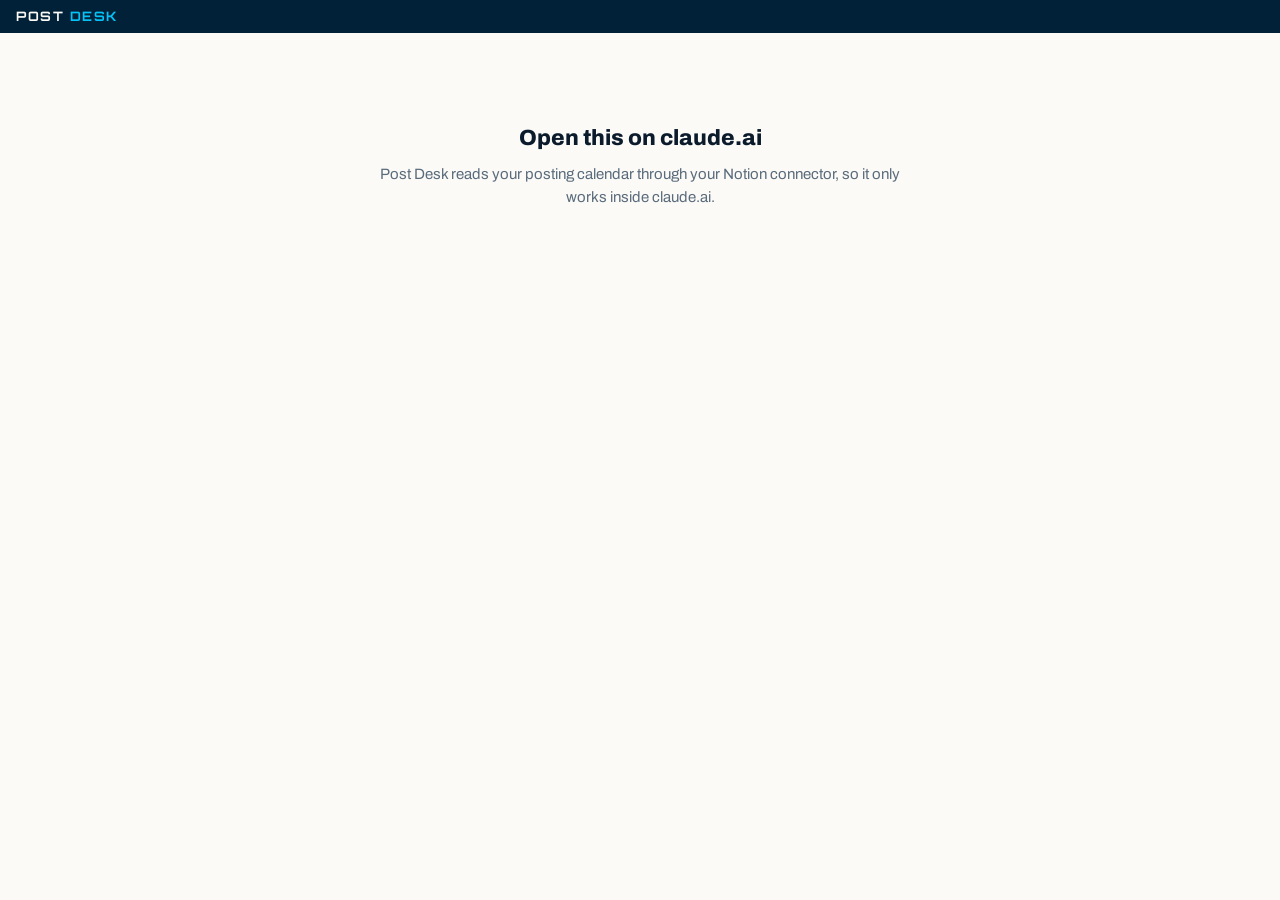
==== post-desk/index.html @ 8d34eb92 "Latvian carousels and videos, and Post Desk with in-place editing Rihards, 3 Nov: Latvian versions o" ====
<!doctype html><html><head><meta charset=utf8><meta name=viewport content="width=device-width,initial-scale=1,viewport-fit=cover"><style>:root{color-scheme:light;box-sizing:border-box;padding-top:env(safe-area-inset-top,0px);padding-bottom:env(safe-area-inset-bottom,0px)}html{scroll-padding-top:env(safe-area-inset-top,0px)}body{margin:0;padding:0;font:14px -apple-system,BlinkMacSystemFont,sans-serif;background:#fff;color:#000}img{max-width:100%}[hidden]:not([hidden=until-found i]){display:none!important}</style></head><body>
<title>Post Desk</title>
<meta name="claude:viewport-fit-sides" content="cover">
<link rel="preconnect" href="https://fonts.googleapis.com">
<link rel="preconnect" href="https://fonts.gstatic.com" crossorigin>
<link rel="stylesheet" href="https://fonts.googleapis.com/css2?family=Archivo:wght@400;600;800&family=Orbitron:wght@600;700&display=swap">
<style>
  /* Layout: one post at a time. Creative | feed preview | the decision, stacking to preview-first on a phone. */
  :root {
    --bg: #fbfaf7; --surface: #ffffff; --ink: #0b1b2b; --muted: #5a6b7b; --line: #e1e6eb;
    --navy: #002138; --on-navy: #fbfaf7; --navy-soft: #13344d; --navy-muted: #9fb3c4;
    --cyan: #03c3f8; --link: #0277a8; --feed: #f3f2ef;
    --ok: #12703f; --ok-bg: #dcf3e6; --warn: #8a4b00; --warn-bg: #fdeccf; --bad: #a32020; --bad-bg: #fde3e3;
    --wait-bg: #eceff3;
    --display: "Archivo", "Helvetica Neue", Arial, sans-serif;
    --body: "Archivo", "Helvetica Neue", Arial, sans-serif;
    --mark: "Orbitron", "Archivo", sans-serif;
  }
  @media (prefers-color-scheme: dark) {
    :root:not([data-theme="light"]) {
      --bg: #001424; --surface: #04223a; --ink: #e8eef3; --muted: #93a8ba; --line: #143650;
      --navy: #000d18; --on-navy: #fbfaf7; --navy-soft: #0f2c44; --navy-muted: #8aa1b4;
      --link: #5ccff7; --feed: #031a2c;
      --ok: #6fdba0; --ok-bg: #0c3a26; --warn: #ffc071; --warn-bg: #3d2a0c; --bad: #ff9c9c; --bad-bg: #431818;
      --wait-bg: #11304a; color-scheme: dark;
    }
  }
  :root[data-theme="dark"] {
    --bg: #001424; --surface: #04223a; --ink: #e8eef3; --muted: #93a8ba; --line: #143650;
    --navy: #000d18; --on-navy: #fbfaf7; --navy-soft: #0f2c44; --navy-muted: #8aa1b4;
    --link: #5ccff7; --feed: #031a2c;
    --ok: #6fdba0; --ok-bg: #0c3a26; --warn: #ffc071; --warn-bg: #3d2a0c; --bad: #ff9c9c; --bad-bg: #431818;
    --wait-bg: #11304a; color-scheme: dark;
  }

  [hidden] { display: none !important; }
  body { margin: 0; background: var(--bg); color: var(--ink); font: 15px/1.5 var(--body); }
  body::before { content: ""; position: fixed; inset: 0 0 auto; height: env(safe-area-inset-top, 0px); z-index: 10; background: var(--navy); }
  a { color: var(--link); }
  button { font: inherit; color: inherit; cursor: pointer; }
  button:disabled { cursor: default; opacity: .55; }
  :focus-visible { outline: 2px solid var(--cyan); outline-offset: 2px; }
  .gutter { padding-left: max(16px, env(safe-area-inset-left, 0px)); padding-right: max(16px, env(safe-area-inset-right, 0px)); }

  /* The bar: name, the queue as chips. */
  .bar { position: sticky; top: env(safe-area-inset-top, 0px); z-index: 5; background: var(--navy); color: var(--on-navy); }
  .bar-in { display: flex; align-items: center; gap: 14px; padding-block: 10px; max-width: 1320px; margin: 0 auto; }
  .brand { font: 700 13px/1 var(--mark); letter-spacing: .12em; text-transform: uppercase; white-space: nowrap; }
  .brand span { color: var(--cyan); }
  .count { font-size: 12px; color: var(--navy-muted); white-space: nowrap; }
  .chips { display: flex; gap: 6px; overflow-x: auto; scrollbar-width: none; min-width: 0; flex: 1; padding-block: 2px; }
  .chips::-webkit-scrollbar { display: none; }
  .chip { display: inline-flex; align-items: center; gap: 6px; border: 0; border-radius: 99px; padding: 5px 11px; background: var(--navy-soft); color: var(--navy-muted); font-size: 12px; font-weight: 600; white-space: nowrap; }
  .chip[aria-current="true"] { background: var(--cyan); color: #002138; }
  .chip.clash { box-shadow: inset 0 0 0 1.5px #ff8a8a; }
  .dot { width: 7px; height: 7px; border-radius: 50%; background: var(--navy-muted); flex: none; }
  .dot.approved { background: #3fd68a; } .dot.missed { background: #ffb347; }
  .chip[aria-current="true"] .dot { background: #002138; }

  main { max-width: 1320px; margin: 0 auto; padding-block: 20px 120px; }

  /* Page-level states: loading, no connector, errors. */
  .state { max-width: 560px; margin: 8vh auto; text-align: center; display: grid; gap: 12px; justify-items: center; }
  .state h2 { font: 800 22px/1.2 var(--display); margin: 0; text-wrap: balance; }
  .state p { margin: 0; color: var(--muted); }

  .desk { display: grid; gap: 20px; grid-template-columns: minmax(0, .95fr) minmax(0, 1.35fr) minmax(0, .85fr);
    grid-template-areas: "creative preview head" "creative preview decide"; grid-template-rows: auto 1fr; align-items: start; }
  .creative { grid-area: creative; } .preview { grid-area: preview; } .head { grid-area: head; } .decide { grid-area: decide; }
  .creative, .preview, .head, .decide { min-width: 0; display: grid; gap: 10px; align-content: start; }

  .label { font: 600 10px/1 var(--mark); letter-spacing: .14em; text-transform: uppercase; color: var(--muted); }

  /* Creative */
  .media { margin: 0; border-radius: 10px; overflow: hidden; background: var(--navy); aspect-ratio: 4 / 5; max-width: 100%; display: grid; place-items: center; }
  .media img, .media video { width: 100%; height: 100%; object-fit: cover; display: block; }
  .media.square { aspect-ratio: 1 / 1; }
  .media .fallback { color: var(--navy-muted); padding: 24px; text-align: center; display: grid; gap: 8px; }
  .media .fallback b { color: var(--on-navy); }
  .links { display: flex; flex-wrap: wrap; gap: 6px 14px; font-size: 13px; }

  /* Toolbar: platform and language */
  .toolbar { display: flex; justify-content: space-between; gap: 8px; flex-wrap: wrap; }
  .seg { display: inline-flex; background: var(--wait-bg); border-radius: 8px; padding: 3px; gap: 2px; }
  .seg button { border: 0; background: none; border-radius: 6px; padding: 5px 11px; font-size: 13px; font-weight: 600; color: var(--muted); }
  .seg button[aria-pressed="true"] { background: var(--surface); color: var(--ink); box-shadow: 0 1px 2px rgba(0,0,0,.12); }

  /* Feed previews */
  .feed { background: var(--feed); border-radius: 12px; padding: 14px; display: grid; gap: 10px; }
  .post { background: var(--surface); border: 1px solid var(--line); border-radius: 10px; padding: 14px; display: grid; gap: 10px; }
  .who { display: flex; gap: 10px; align-items: center; }
  .who b { display: block; font-size: 14px; }
  .who small { color: var(--muted); font-size: 12px; }
  .avatar { width: 40px; height: 40px; border-radius: 50%; background: var(--navy); color: var(--cyan); display: grid; place-items: center; font: 700 12px/1 var(--mark); flex: none; }
  .avatar.sm { width: 30px; height: 30px; font-size: 10px; }
  .x .avatar { border-radius: 50%; }
  .text { white-space: pre-wrap; overflow-wrap: anywhere; font-size: 14px; line-height: 1.45; margin: 0; }
  .more { border: 0; background: none; padding: 0; color: var(--muted); font-weight: 600; }
  .pmedia { border-radius: 8px; overflow: hidden; background: var(--navy); max-width: 100%; }
  .pmedia img, .pmedia video { display: block; width: 100%; max-height: 420px; object-fit: cover; }
  .doc-cap { font-size: 12px; color: var(--muted); padding: 6px 2px 0; }
  .comment { display: flex; gap: 8px; border-top: 1px solid var(--line); padding-top: 10px; }
  .bubble { background: var(--wait-bg); border-radius: 0 10px 10px 10px; padding: 8px 10px; min-width: 0; }
  .bubble b { font-size: 13px; }
  .bubble p { margin: 2px 0 0; white-space: pre-wrap; overflow-wrap: anywhere; font-size: 13px; }
  .tweet { display: flex; gap: 10px; }
  .tweet + .tweet { border-top: 1px solid var(--line); padding-top: 10px; }
  .tweet .body { min-width: 0; display: grid; gap: 6px; }
  .tweet small { color: var(--muted); }
  .draft { background: var(--warn-bg); color: var(--warn); border-radius: 8px; padding: 8px 10px; font-size: 13px; }
  .hint { font-size: 12px; color: var(--muted); margin: 0; }
  .empty-lv { background: var(--surface); border: 1px dashed var(--line); border-radius: 10px; padding: 18px; display: grid; gap: 6px; font-size: 14px; }
  .empty-lv code { font-size: 12px; background: var(--wait-bg); padding: 1px 5px; border-radius: 4px; }

  /* Decision column */
  .pill { justify-self: start; border-radius: 99px; padding: 3px 10px; font-size: 12px; font-weight: 700; }
  .pill.waiting { background: var(--wait-bg); color: var(--muted); }
  .pill.approved { background: var(--ok-bg); color: var(--ok); }
  .pill.missed { background: var(--warn-bg); color: var(--warn); }
  h1 { font: 800 22px/1.2 var(--display); margin: 0; text-wrap: balance; letter-spacing: -.01em; }
  .facts { display: grid; grid-template-columns: auto 1fr; gap: 6px 14px; margin: 0; font-size: 14px; }
  .facts dt { color: var(--muted); }
  .facts dd { margin: 0; min-width: 0; overflow-wrap: anywhere; }
  .num { font: 800 15px/1 var(--body); font-variant-numeric: tabular-nums; }
  .alert { border-radius: 8px; padding: 9px 11px; font-size: 13px; }
  .alert.warn { background: var(--warn-bg); color: var(--warn); }
  .alert.bad { background: var(--bad-bg); color: var(--bad); }
  .alert.ok { background: var(--ok-bg); color: var(--ok); }
  .primary { border: 0; border-radius: 8px; padding: 12px 16px; background: var(--cyan); color: #002138; font-weight: 800; font-size: 15px; }
  .secondary { border: 1px solid var(--line); border-radius: 8px; padding: 9px 12px; background: var(--surface); font-weight: 600; font-size: 14px; }
  .textbtn { border: 0; background: none; padding: 0; color: var(--link); font-size: 13px; justify-self: start; text-decoration: underline; }
  .pair { display: grid; grid-template-columns: 1fr 1fr; gap: 8px; }
  .move { display: grid; grid-template-columns: 1fr auto; gap: 8px; align-items: end; }
  .move label { grid-column: 1 / -1; font-size: 13px; color: var(--muted); }
  .move input { font: inherit; border: 1px solid var(--line); border-radius: 8px; padding: 8px 10px; background: var(--surface); color: var(--ink); min-width: 0; }
  details { border-top: 1px solid var(--line); padding-top: 10px; font-size: 13px; }
  summary { cursor: pointer; color: var(--muted); font-weight: 600; }
  details pre { white-space: pre-wrap; overflow-wrap: anywhere; font: 12px/1.5 var(--body); color: var(--muted); margin: 8px 0 0; }

  /* Editing the copy in place (saved to the Notion row) */
  .editor { display: grid; gap: 8px; background: var(--surface); border: 1px solid var(--line); border-radius: 12px; padding: 14px; }
  .editor label { font-size: 13px; font-weight: 600; color: var(--muted); display: flex; justify-content: space-between; gap: 8px; }
  .editor label span { font-weight: 400; font-variant-numeric: tabular-nums; }
  .editor textarea { font: 14px/1.5 var(--body); color: var(--ink); background: var(--bg); border: 1px solid var(--line); border-radius: 8px; padding: 10px 12px; resize: vertical; width: 100%; box-sizing: border-box; }
  .editor textarea:focus-visible { outline: 2px solid var(--cyan); outline-offset: 0; }
  .editor .over { color: var(--bad); }
  .editor .pair { display: grid; grid-template-columns: 1.4fr 1fr; gap: 8px; }

  .dock { display: none; }
  .toast { position: fixed; left: 50%; transform: translateX(-50%); bottom: calc(18px + env(safe-area-inset-bottom, 0px)); background: var(--navy); color: var(--on-navy); padding: 10px 16px; border-radius: 10px; font-size: 14px; z-index: 20; box-shadow: 0 6px 24px rgba(0,0,0,.25); max-width: calc(100% - 32px); }

  @media (max-width: 1080px) {
    .desk { grid-template-columns: minmax(0, 1.3fr) minmax(0, 1fr); grid-template-areas: "head head" "preview creative" "preview decide"; grid-template-rows: auto auto 1fr; }
  }
  @media (max-width: 720px) {
    main { padding-block: 14px 110px; }
    .desk { grid-template-columns: minmax(0, 1fr); grid-template-areas: "head" "preview" "creative" "decide"; grid-template-rows: none; }
    .count { display: none; }
    .feed { padding: 8px; }
    .dock { display: grid; grid-template-columns: 1fr 1.6fr; gap: 8px; position: fixed; left: 0; right: 0; bottom: 0; z-index: 6; background: var(--surface); border-top: 1px solid var(--line);
      padding-top: 10px; padding-bottom: calc(10px + env(safe-area-inset-bottom, 0px));
      padding-left: max(16px, env(safe-area-inset-left, 0px)); padding-right: max(16px, env(safe-area-inset-right, 0px)); }
    .decide .primary, .decide .pair { display: none; }
    .toast { bottom: calc(84px + env(safe-area-inset-bottom, 0px)); }
  }
  @media (prefers-reduced-motion: no-preference) {
    .desk.enter { animation: rise .25s ease-out; }
    @keyframes rise { from { transform: translateY(6px); } to { transform: none; } }
  }
</style>

<header class="bar">
  <div class="bar-in gutter">
    <span class="brand">Post <span>Desk</span></span>
    <nav class="chips" id="chips" aria-label="Posts in the queue"></nav>
    <span class="count" id="count"></span>
  </div>
</header>

<main class="gutter">
  <section class="state" id="state">
    <h2>Loading your calendar from Notion</h2>
    <p>The queue, the copy and the slides for every post that hasn't gone out yet.</p>
  </section>

  <section class="desk" id="desk" hidden>
    <div class="head">
      <span class="pill" id="pill"></span>
      <h1 id="title"></h1>
      <dl class="facts" id="facts"></dl>
      <div id="alerts" style="display:grid;gap:8px"></div>
    </div>

    <div class="preview">
      <div class="toolbar">
        <div class="seg" id="platforms" role="group" aria-label="Platform">
          <button type="button" data-p="linkedin">LinkedIn</button>
          <button type="button" data-p="facebook">Facebook</button>
          <button type="button" data-p="x">X</button>
          <button type="button" data-p="threads">Threads</button>
        </div>
        <div class="seg" id="langs" role="group" aria-label="Language">
          <button type="button" data-l="en">EN</button>
          <button type="button" data-l="lv">LV</button>
        </div>
        <button type="button" class="secondary" id="edit-text">Edit text</button>
      </div>
      <div class="feed" id="feed"></div>
      <form class="editor" id="editor" hidden>
        <label for="ed-post">Post <span id="ed-count"></span></label>
        <textarea id="ed-post" rows="16" spellcheck="true"></textarea>
        <label for="ed-comment">First comment</label>
        <textarea id="ed-comment" rows="5" spellcheck="true"></textarea>
        <p class="hint" id="ed-note"></p>
        <div class="pair">
          <button type="submit" class="primary" id="ed-save">Save to Notion</button>
          <button type="button" class="secondary" id="ed-cancel">Cancel</button>
        </div>
      </form>
      <p class="hint" id="feed-hint"></p>
    </div>

    <div class="creative">
      <span class="label" id="media-label">Creative</span>
      <figure class="media" id="media"></figure>
      <div class="links" id="media-links"></div>
    </div>

    <div class="decide">
      <button type="button" class="primary" id="approve">Approve</button>
      <button type="button" class="textbtn" id="unapprove" hidden>Take back approval</button>
      <div class="pair">
        <button type="button" class="secondary" id="prev">← Previous</button>
        <button type="button" class="secondary" id="next">Next →</button>
      </div>
      <div class="move">
        <label for="move-date">Move to another day</label>
        <input type="date" id="move-date">
        <button type="button" class="secondary" id="move-save">Save date</button>
      </div>
      <p class="hint" id="move-note"></p>
      <a id="edit" href="#" target="_blank" rel="noopener">Edit the text in Notion ↗</a>
      <details id="notes-box">
        <summary>Jev score and production notes</summary>
        <pre id="notes"></pre>
      </details>
    </div>
  </section>
</main>

<div class="dock" id="dock">
  <button type="button" class="secondary" id="dock-next">Next →</button>
  <button type="button" class="primary" id="dock-approve">Approve</button>
</div>
<div class="toast" id="toast" role="status" aria-live="polite" hidden></div>

<script src="core.js"></script>
<script>
(() => {
  const D = window.Desk;
  const NOTION = "Notion";
  // The Content Calendar view: Day Type set, not archived, sorted by date.
  const VIEW = { data: { mode: "view", view_url: "https://www.notion.so/f38ecaef046f838898ae01b7a0e83684?v=3b6ecaef046f81b6b588000c4f0c6120", page_size: 100 } };
  const $ = (id) => document.getElementById(id);

  const store = {
    get(k) { try { return localStorage.getItem(k); } catch { return null; } },
    set(k, v) { try { localStorage.setItem(k, v); } catch {} },
  };

  // edit: the open editor, { url, lang, post, comment }, or null.
  const S = { mcp: null, rows: [], queue: [], url: null, pages: {}, platform: store.get("desk.platform") || "linkedin", lang: "en", expanded: false, busy: false, loaded: false, edit: null };

  function rigaNow() {
    const p = Object.fromEntries(new Intl.DateTimeFormat("en-CA", { timeZone: "Europe/Riga", year: "numeric", month: "2-digit", day: "2-digit", hour: "2-digit", hourCycle: "h23" })
      .formatToParts(new Date()).map((x) => [x.type, x.value]));
    return { iso: `${p.year}-${p.month}-${p.day}`, hour: Number(p.hour) };
  }
  const today = () => rigaNow().iso;

  function el(tag, attrs = {}, ...kids) {
    const n = document.createElement(tag);
    for (const [k, v] of Object.entries(attrs)) {
      if (v == null || v === false) continue;
      if (k === "class") n.className = v;
      else if (k === "text") n.textContent = v;
      else if (k.startsWith("on")) n.addEventListener(k.slice(2), v);
      else n.setAttribute(k, v === true ? "" : v);
    }
    for (const c of kids.flat()) if (c != null && c !== false) n.append(c.nodeType ? c : document.createTextNode(c));
    return n;
  }

  let toastTimer;
  function toast(msg) {
    const t = $("toast");
    t.textContent = msg; t.hidden = false;
    clearTimeout(toastTimer); toastTimer = setTimeout(() => (t.hidden = true), 3200);
  }

  const cur = () => S.queue.find((r) => r.url === S.url) || null;
  const idx = () => S.queue.findIndex((r) => r.url === S.url);

  // ---- page-level states -------------------------------------------------
  function showState(title, text, button) {
    $("desk").hidden = true; $("dock").hidden = true;
    const s = $("state"); s.hidden = false; s.replaceChildren(el("h2", { text: title }), el("p", { text }));
    if (button) s.append(el("button", { class: "primary", type: "button", onclick: button.run, text: button.label }));
  }

  const READ_FIX = {
    needs_reauth: ["Your Notion connection has expired", "Reconnect Notion in claude.ai Settings → Connectors, then reload this page."],
    server_not_connected: ["Notion isn't connected", "Add Notion in claude.ai Settings → Connectors, then reload this page."],
    selection_required: ["Choose which Notion to use", "You have more than one Notion connection. Pick one when claude.ai asks, then reload this page."],
    not_in_manifest: ["Notion is turned off for this page", "Turn Notion back on from this page's Permissions menu, then reload."],
    blocked_by_policy: ["Your organisation blocks this", "An admin policy stops this page from reading Notion."],
    not_granted: ["Notion isn't available here", "Open this page on claude.ai to load your calendar."],
    capability_disabled: ["Notion isn't available here", "Open this page on claude.ai to load your calendar."],
  };

  function onReadError(e) {
    const code = e && e.code;
    if (S.loaded && (code === "server_unavailable" || code === "upstream_error" || code === "rate_limited")) {
      $("feed-hint").textContent = "Couldn't refresh from Notion just now. Showing what loaded last.";
      return;
    }
    if (code === "approval_required") {
      showState("Allow this page to read Notion", "It reads your posting calendar, and writes only when you press Approve, Take back or Save date.",
        { label: "Allow Notion", run: () => S.mcp.callTool(NOTION, "notion-query-data-sources", VIEW).then((r) => onRows(r), onReadError) });
      return;
    }
    const fix = READ_FIX[code];
    if (fix) { S.rows = []; S.queue = []; renderChips(); showState(fix[0], fix[1]); return; }
    showState("Notion didn't answer", (e && e.message) || "Something went wrong while loading the calendar.",
      { label: "Try again", run: () => { showState("Loading your calendar from Notion", "One moment."); S.mcp.invalidate(NOTION, "notion-query-data-sources").catch(() => {}); watch(); } });
  }

  // ---- data --------------------------------------------------------------
  function onRows(result) {
    const p = result && result.payload;
    const rows = (p && p.results) || [];
    S.rows = rows; S.loaded = true;
    rebuild();
    if (!S.queue.length) {
      renderChips();
      showState("Nothing waiting", "Every post in the calendar has gone out. The next batch shows up here as soon as it's in Notion.");
      return;
    }
    if (!cur()) S.url = firstToReview();
    $("feed-hint").textContent = "";
    render(true);
  }

  function rebuild() { S.queue = D.toQueue(S.rows, today()); }

  function firstToReview() {
    const t = today();
    const r = S.queue.find((x) => x.status === "waiting" && x.date >= t) || S.queue.find((x) => x.status !== "approved") || S.queue[0];
    return r && r.url;
  }
  function nextToReview(fromUrl) {
    const i = S.queue.findIndex((r) => r.url === fromUrl);
    const after = S.queue.slice(i + 1).concat(S.queue.slice(0, i));
    const r = after.find((x) => x.status !== "approved");
    return r ? r.url : fromUrl;
  }

  let unwatch = null;
  function watch() {
    if (unwatch) unwatch();
    unwatch = S.mcp.watchTool(NOTION, "notion-query-data-sources", VIEW, (ev) => {
      if (ev.type === "data") onRows(ev.result);
      else onReadError(ev.error);
    }, { cache: { staleTime: 30000, gcTime: 600000 }, refetchInterval: 120000 });
  }

  // fresh: skip the cache, after this page wrote to the row.
  async function loadPage(url, fresh) {
    if (!url || (S.pages[url] && !fresh)) return S.pages[url];
    if (!S.pages[url]) S.pages[url] = { loading: true };
    try {
      const r = await S.mcp.callTool(NOTION, "notion-fetch", { id: url }, fresh ? { cache: false } : { cache: { staleTime: 60000, gcTime: 600000 } });
      const p = r.payload;
      const text = typeof p === "string" ? p : (p && p.text) || (r.content || []).map((c) => c.text || "").join("\n");
      S.pages[url] = D.parsePage(text);
    } catch (e) {
      S.pages[url] = { error: e };
    }
    if (url === S.url) render();
    return S.pages[url];
  }

  // ---- writes (only ever from a click) -------------------------------------
  const WRITE_FIX = {
    approval_required: "Notion needs your OK first. Press the button again and choose Allow.",
    not_in_manifest: "This page isn't allowed to change Notion. Turn Notion on from the page's Permissions menu.",
    needs_reauth: "Your Notion connection has expired. Reconnect it in claude.ai Settings → Connectors.",
    server_not_connected: "Notion isn't connected. Add it in claude.ai Settings → Connectors.",
    blocked_by_policy: "An admin policy stops this page from changing Notion.",
    tool_error: "Notion refused the change. Open the row in Notion to check it.",
  };

  async function write(properties, done) {
    const r = cur();
    if (!r || S.busy) return;
    S.busy = true; renderActions();
    try {
      await S.mcp.callTool(NOTION, "notion-update-page", { page_id: r.url, command: "update_properties", properties }, { cache: false });
      Object.assign(r.raw, properties);
      rebuild();
      done(r);
    } catch (e) {
      toast(WRITE_FIX[e && e.code] || "Notion didn't confirm the change. Reloading the calendar to see what was saved.");
    } finally {
      S.busy = false;
      S.mcp.invalidate(NOTION, "notion-query-data-sources").catch(() => {});
      render();
    }
  }

  // ---- editing the copy ------------------------------------------------------
  // The editor writes the Notion row's own sections (FINAL POST / FIRST COMMENT, or their LV twins) with a
  // search-and-replace of the exact text it loaded. If someone changed that text in Notion meanwhile, nothing
  // matches and Notion refuses, instead of this page silently overwriting their edit.
  const KEYS = { en: ["FINAL POST", "FIRST COMMENT"], lv: ["FINAL POST LV", "FIRST COMMENT LV"] };
  const LIMIT = { en: 3000, lv: 2200 };     // LinkedIn post; Instagram caption, where the Latvian posts go
  const editsNow = () => {
    const [kp, kc] = KEYS[S.edit.lang];
    return { [kp]: $("ed-post").value, [kc]: $("ed-comment").value };
  };
  const editDirty = () => !!S.edit && !!S.pages[S.edit.url]?.raw && D.textUpdates(S.pages[S.edit.url], editsNow()).length > 0;
  // An open editor with changes blocks leaving it; a clean one just closes.
  function leaveEdit() {
    if (!S.edit) return true;
    if (editDirty()) { toast("Save or cancel your edit first."); $("ed-post").focus(); return false; }
    S.edit = null;
    return true;
  }

  function startEdit() {
    const r = cur(), pg = r && S.pages[r.url];
    if (!pg || pg.loading || pg.error) return;
    const [kp, kc] = KEYS[S.lang];
    if (!pg.raw[kp]) { toast(`This row has no ${kp} section to edit. Add it in Notion first.`); return; }
    S.edit = { url: r.url, lang: S.lang };
    const lv = S.lang === "lv";
    $("ed-post").value = lv ? pg.postLv : pg.post;
    $("ed-comment").value = lv ? pg.commentLv : pg.comment;
    $("ed-comment").disabled = !pg.raw[kc];
    for (const id of ["ed-post", "ed-comment"]) $(id).lang = S.lang;
    render();
    $("ed-post").focus();
  }

  function renderEditor(r) {
    const open = !!S.edit && S.edit.url === r.url;
    $("editor").hidden = !open; $("feed").hidden = open; $("edit-text").hidden = open;
    const pg = S.pages[r.url];
    $("edit-text").disabled = !pg || !pg.raw || S.busy;
    if (!open) return;
    const n = $("ed-post").value.trim().length, max = LIMIT[S.edit.lang];
    const c = $("ed-count"); c.textContent = `${n.toLocaleString("en")} / ${max.toLocaleString("en")} characters`; c.className = n > max ? "over" : "";
    $("ed-note").textContent = `Saves the ${S.edit.lang === "lv" ? "Latvian" : "English"} text of this row in Notion.` +
      (r.status === "approved" ? ` It's approved, so the 08:00 run on ${D.fmtDate(r.date)} sends whatever is saved by then.` : "") +
      " ⌘↵ saves.";
    $("feed-hint").textContent = "";
  }

  async function saveEdit(e) {
    e.preventDefault();
    const ed = S.edit;
    if (!ed || S.busy) return;
    const ups = D.textUpdates(S.pages[ed.url], editsNow());
    if (!ups.length) { S.edit = null; toast("Nothing changed."); render(); return; }
    S.busy = true; renderActions();
    const btn = $("ed-save"); btn.textContent = "Saving…"; btn.disabled = true;
    try {
      const res = await S.mcp.callTool(NOTION, "notion-update-page", { page_id: ed.url, command: "update_content", content_updates: ups, allow_async: false }, { cache: false });
      const warn = res && res.payload && res.payload.warnings;
      S.edit = null;
      toast(warn && warn.length ? "Saved, but part of it didn't match Notion's copy. Open the row in Notion to check." : "Saved to Notion.");
      await loadPage(ed.url, true);
    } catch (err) {
      const code = err && err.code;
      if (code === "tool_error") {
        // Most likely the text changed in Notion. Reload it so a second Save replaces it on purpose.
        toast("This text changed in Notion since you opened it. Save again to replace it with yours, or Cancel to keep Notion's.");
        loadPage(ed.url, true);
      } else toast(WRITE_FIX[code] || "Notion didn't confirm the save. Your text is still here; try again.");
    } finally {
      S.busy = false; btn.textContent = "Save to Notion"; btn.disabled = false;
      render();
    }
  }

  function approve(yes) {
    if (S.edit) { toast("Save or cancel your edit first, then approve."); return; }
    write({ Approved: yes ? "__YES__" : "__NO__" }, (r) => {
      if (!yes) { toast(`Approval taken back. ${D.shortName(r.name)} won't go out.`); return; }
      const when = r.date < today() ? `at the next run, ${D.fmtDate(D.nextRun(rigaNow()))}` : `on ${D.fmtDate(r.date)}`;
      toast(`Approved. ${D.shortName(r.name)} goes out ${when}.`);
      const next = nextToReview(r.url);
      if (next !== r.url) setTimeout(() => go(next), 900);
    });
  }

  function moveDate() {
    const r = cur();
    const iso = $("move-date").value;
    if (!r || !iso || iso === r.date) return;
    const props = { "date:Date:start": iso, "date:Date:is_datetime": 0 };
    const renamed = D.renameForDate(r.name, iso);
    if (renamed !== r.name) props.Name = renamed;
    write(props, (row) => toast(`${D.shortName(row.name)} moved to ${D.fmtDate(iso)}.`));
  }

  // ---- rendering -----------------------------------------------------------
  function go(url) {
    if (!url || url === S.url || !leaveEdit()) return;
    S.url = url; S.expanded = false;
    render(true);
    const c = $("chips").querySelector(`[data-url="${CSS.escape(url)}"]`);
    if (c) c.scrollIntoView({ block: "nearest", inline: "center" });
  }

  function renderChips() {
    const approved = S.queue.filter((r) => r.status === "approved").length;
    $("count").textContent = S.queue.length ? `${approved} of ${S.queue.length} approved` : "";
    $("chips").replaceChildren(...S.queue.map((r) =>
      el("button", { type: "button", class: "chip" + (r.clash.length ? " clash" : ""), "data-url": r.url, "aria-current": r.url === S.url ? "true" : "false",
        title: `${D.fmtDate(r.date)} · ${D.longName(r.name)} · ${r.status}`, onclick: () => go(r.url) },
        el("span", { class: "dot " + r.status }), `${D.fmtDate(r.date)} · ${D.shortName(r.name)}`)));
  }

  const BAND = (n) => (n >= 80 ? "strong" : n >= 60 ? "good" : n >= 45 ? "weak" : "poor");
  const STATUS_TEXT = { waiting: "Waiting for you", approved: "Approved", missed: "Date passed, not approved" };

  function render(enter) {
    const r = cur();
    if (!r) return;
    $("state").hidden = true; $("desk").hidden = false; $("dock").hidden = false;
    const desk = $("desk");
    if (enter) { desk.classList.remove("enter"); void desk.offsetWidth; desk.classList.add("enter"); }
    renderChips();
    const page = S.pages[r.url];
    if (!page) loadPage(r.url);
    const nx = S.queue[idx() + 1];
    if (nx && !S.pages[nx.url]) loadPage(nx.url);
    const pg = page && !page.loading && !page.error ? page : null;

    // Head
    const pill = $("pill"); pill.className = "pill " + r.status; pill.textContent = STATUS_TEXT[r.status] || r.status;
    $("title").textContent = D.longName(r.name);
    const slot = D.slotFrom(r.notes);
    const kw = pg && D.keywordFrom(S.lang === "lv" ? pg.postLv : pg.post);
    const facts = [
      ["Goes out", r.date ? `${D.fmtDate(r.date)}${slot ? ", " + slot : ""}` : "No date set"],
      ["Jev", r.jev != null ? el("span", {}, el("span", { class: "num", text: String(r.jev) }), ` · ${BAND(r.jev)}`) : "Not scored yet"],
      kw ? ["Keyword", kw] : null,
      ["Type", r.dayType === "Lead Magnet" ? "Lead magnet post" : r.dayType === "Free Value" ? "Opinion / free value" : r.dayType || "Post"],
      pg && pg.magnet ? ["Article", el("a", { href: pg.magnet, target: "_blank", rel: "noopener", text: pg.magnet.replace(/^https?:\/\//, "") + " ↗" })] : null,
    ].filter(Boolean);
    $("facts").replaceChildren(...facts.flatMap(([k, v]) => [el("dt", { text: k }), el("dd", {}, v)]));

    const alerts = [];
    const now = rigaNow();
    if (r.status === "missed") alerts.push(["warn", `This date has passed. Approve it now and it goes out at the next run, ${D.fmtDate(D.nextRun(now))} morning. Or move it to a new day first.`]);
    if (r.clash.length) alerts.push(["bad", `${D.fmtDate(r.date)} also has ${r.clash.join(" and ")}. If both are approved, both go out that morning.`]);
    if (r.date && D.weekday(r.date) === 0) alerts.push(["warn", "Nothing runs on Sundays, so this won't go out. Move it to another day."]);
    if (r.status === "approved" && r.date >= now.iso) alerts.push(["ok", `The 08:00 run on ${D.fmtDate(r.date)} checks it with Jev and hands it to Zernio.`]);
    if (page && page.error) alerts.push(["bad", "Couldn't load this post's text from Notion. Open it in Notion to read it."]);
    $("alerts").replaceChildren(...alerts.map(([k, t]) => el("div", { class: "alert " + k, text: t })));

    renderPreview(r, pg, page);
    renderEditor(r);
    renderMedia(pg);
    renderActions();

    $("edit").href = r.url;
    $("move-date").value = r.date || "";
    $("move-note").textContent = r.status === "approved" ? "Moving keeps the approval. It goes out on the new day." : "";
    $("notes").textContent = [r.jevNotes && "JEV\n" + r.jevNotes, r.notes && "PRODUCTION NOTES\n" + r.notes.replace(/<br\s*\/?>/g, "\n")].filter(Boolean).join("\n\n") || "No notes on this row.";
  }

  function renderActions() {
    const r = cur();
    if (!r) return;
    const label = S.busy ? "Saving…" : r.status === "approved" ? "Approved ✓" : "Approve";
    for (const id of ["approve", "dock-approve"]) { const b = $(id); b.textContent = label; b.disabled = S.busy || r.status === "approved"; }
    $("unapprove").hidden = r.status !== "approved"; $("unapprove").disabled = S.busy;
    $("move-save").disabled = S.busy;
    const i = idx();
    $("prev").disabled = i <= 0;
    $("next").disabled = $("dock-next").disabled = i >= S.queue.length - 1;
  }

  // The creative for the language on screen: the Latvian carousel or video when the row has one, else the English.
  function creative(pg) {
    if (!pg) return null;
    if (S.lang === "lv" && (pg.carouselLv || pg.videoLv)) return { carousel: pg.carouselLv, video: pg.videoLv, lv: true, slides: pg.slidesLv };
    return { carousel: pg.carousel, video: pg.video, lv: false, slides: [] };
  }

  function mediaNode(pg, compact) {
    pg = creative(pg);
    if (!pg) return null;
    const v = D.videoPath(pg.video), c = D.coverPath(pg.carousel);
    if (v) return el("video", { src: v, controls: true, playsinline: true, muted: true, preload: "metadata", poster: c || null, onerror: (e) => e.target.replaceWith(fallback(pg)) });
    if (c) return el("img", { src: c, alt: `First slide of the carousel`, loading: compact ? "lazy" : null, onerror: (e) => e.target.replaceWith(fallback(pg)) });
    return null;
  }
  function fallback(pg) {
    const href = pg.video || pg.carousel;
    return el("div", { class: "fallback" }, el("b", { text: "No preview stored with this page" }),
      href ? el("a", { href, target: "_blank", rel: "noopener", text: "Open the file ↗" }) : "This post has no carousel or video.");
  }

  function renderMedia(page) {
    const fig = $("media");
    const node = mediaNode(page);
    const pg = creative(page);
    fig.className = "media" + (pg && !pg.video ? " square" : "");
    fig.replaceChildren(node || el("div", { class: "fallback" }, el("b", { text: pg ? "No carousel or video" : "Loading…" }), pg ? "This one goes out as text only." : ""));
    const lv = pg && pg.lv ? "Latvian " : "";
    $("media-label").textContent = pg && pg.video ? `${lv}video · goes out instead of the slides` : pg && pg.carousel ? `${lv}carousel · slide 1` : "Creative";
    if (pg && S.lang === "lv" && !pg.lv && (pg.video || pg.carousel)) $("media-label").textContent += " · English, no Latvian version yet";
    const links = [];
    if (pg && pg.carousel) links.push(el("a", { href: pg.carousel, target: "_blank", rel: "noopener", text: "All slides (PDF) ↗" }));
    if (pg && pg.slides.length) links.push(el("a", { href: pg.slides[0], target: "_blank", rel: "noopener", text: `${pg.slides.length} slide images for Instagram ↗` }));
    if (pg && pg.video) links.push(el("a", { href: pg.video, target: "_blank", rel: "noopener", text: "Video file ↗" }));
    $("media-links").replaceChildren(...links);
  }

  function who(r, slot) {
    return el("div", { class: "who" }, el("span", { class: "avatar", text: "RZ" }),
      el("div", {}, el("b", { text: "Rihards Zeila" }), el("small", { text: `${D.fmtDate(r.date)}${slot ? " · " + slot : ""}` })));
  }

  function foldedText(text, f, moreLabel) {
    const out = el("p", { class: "text" });
    if (!f.cut || S.expanded) { out.textContent = text; return out; }
    out.append(f.shown + "… ", el("button", { type: "button", class: "more", text: moreLabel, onclick: () => { S.expanded = true; render(); } }));
    return out;
  }

  function renderPreview(r, pg, page) {
    for (const b of $("platforms").children) b.setAttribute("aria-pressed", b.dataset.p === S.platform ? "true" : "false");
    for (const b of $("langs").children) b.setAttribute("aria-pressed", b.dataset.l === S.lang ? "true" : "false");
    const feed = $("feed");
    const slot = D.slotFrom(r.notes);
    if (!pg) {
      feed.replaceChildren(el("div", { class: "post" }, el("p", { class: "hint", text: page && page.error ? "The text didn't load." : "Loading the text from Notion…" })));
      $("feed-hint").textContent = "";
      return;
    }
    const post = S.lang === "lv" ? pg.postLv : pg.post;
    const comment = S.lang === "lv" ? pg.commentLv : pg.comment;
    if (!post) {
      feed.replaceChildren(el("div", { class: "empty-lv" },
        el("b", { text: S.lang === "lv" ? "No Latvian version of this post yet" : "This row has no FINAL POST section" }),
        S.lang === "lv"
          ? el("span", {}, "Add a ", el("code", { text: "=== FINAL POST LV ===" }), " section (and ", el("code", { text: "=== FIRST COMMENT LV ===" }), ") to the Notion page and it shows here next to the English. Latvian posting is switched off in the pipeline, so nothing Latvian goes out yet.")
          : "The packager posts nothing without it. Add the text in Notion."));
      $("feed-hint").textContent = "";
      return;
    }
    const media = () => { const m = mediaNode(pg, true); return m ? el("div", { class: "pmedia" }, m) : null; };
    let nodes = [], hint = "";

    if (S.platform === "linkedin" || S.platform === "facebook") {
      const li = S.platform === "linkedin";
      const f = li ? D.linkedinFold(post) : D.facebookFold(post);
      const m = media();
      nodes.push(el("article", { class: "post" }, who(r, slot), foldedText(post, f, li ? "see more" : "See more"),
        m, m && !creative(pg).video && creative(pg).carousel && li ? el("div", { class: "doc-cap", text: "Document · swipe through the slides" }) : null,
        comment ? el("div", { class: "comment" }, el("span", { class: "avatar sm", text: "RZ" }),
          el("div", { class: "bubble" }, el("b", { text: "Rihards Zeila · first comment" }), el("p", { text: comment }))) : null));
      hint = li ? "The cut is about where LinkedIn's \"…see more\" falls on a laptop. On a phone it comes a little earlier."
        : "Zernio posts a copy to Facebook in the same slot, with the cover image (or the video).";
    } else {
      const max = S.platform === "x" ? 280 : 500;
      const parts = D.thread(post, max);
      nodes.push(el("div", { class: "draft", text: "Lookalike. Claude Haiku writes the real thread from the post three hours after LinkedIn, so nobody sees the exact text before it goes out." }));
      nodes.push(el("article", { class: "post " + S.platform }, parts.map((t, i) => el("div", { class: "tweet" }, el("span", { class: "avatar sm", text: "RZ" }),
        el("div", { class: "body" }, el("small", {}, el("b", { text: "Rihards Zeila" }), S.platform === "x" ? " @rihardszeila" : ""), el("p", { class: "text", text: t }), i === 0 ? media() : null)))));
      hint = `${parts.length} ${parts.length === 1 ? "post" : "posts"}, each under ${max} characters.`;
    }
    feed.replaceChildren(...nodes);
    $("feed-hint").textContent = hint;
  }

  // ---- wiring --------------------------------------------------------------
  $("platforms").addEventListener("click", (e) => { const p = e.target.closest("button")?.dataset.p; if (p && leaveEdit()) { S.platform = p; S.expanded = false; store.set("desk.platform", p); render(); } });
  $("langs").addEventListener("click", (e) => { const l = e.target.closest("button")?.dataset.l; if (l && l !== S.lang && leaveEdit()) { S.lang = l; S.expanded = false; render(); } });
  $("edit-text").onclick = startEdit;
  $("editor").addEventListener("submit", saveEdit);
  $("ed-cancel").onclick = () => { S.edit = null; render(); };
  $("ed-post").addEventListener("input", () => { const r = cur(); if (r) renderEditor(r); });
  $("editor").addEventListener("keydown", (e) => { if (e.key === "Enter" && (e.metaKey || e.ctrlKey)) { e.preventDefault(); $("editor").requestSubmit(); } });
  $("approve").onclick = $("dock-approve").onclick = () => approve(true);
  $("unapprove").onclick = () => approve(false);
  $("prev").onclick = () => go(S.queue[idx() - 1]?.url);
  $("next").onclick = $("dock-next").onclick = () => go(S.queue[idx() + 1]?.url);
  $("move-save").onclick = moveDate;
  document.addEventListener("keydown", (e) => {
    if (e.target.closest("input, textarea") || e.metaKey || e.ctrlKey || e.altKey) return;
    if (e.key === "ArrowRight") go(S.queue[idx() + 1]?.url);
    if (e.key === "ArrowLeft") go(S.queue[idx() - 1]?.url);
  });

  // ---- boot ----------------------------------------------------------------
  const use = window.claude && window.claude.use ? window.claude.use("mcp") : Promise.resolve(null);
  use.then((mcp) => {
    if (!mcp) { showState("Open this on claude.ai", "Post Desk reads your posting calendar through your Notion connector, so it only works inside claude.ai."); return; }
    S.mcp = mcp;
    watch();
  }, () => showState("Open this on claude.ai", "Post Desk reads your posting calendar through your Notion connector, so it only works inside claude.ai."));
})();
</script>

</body></html>
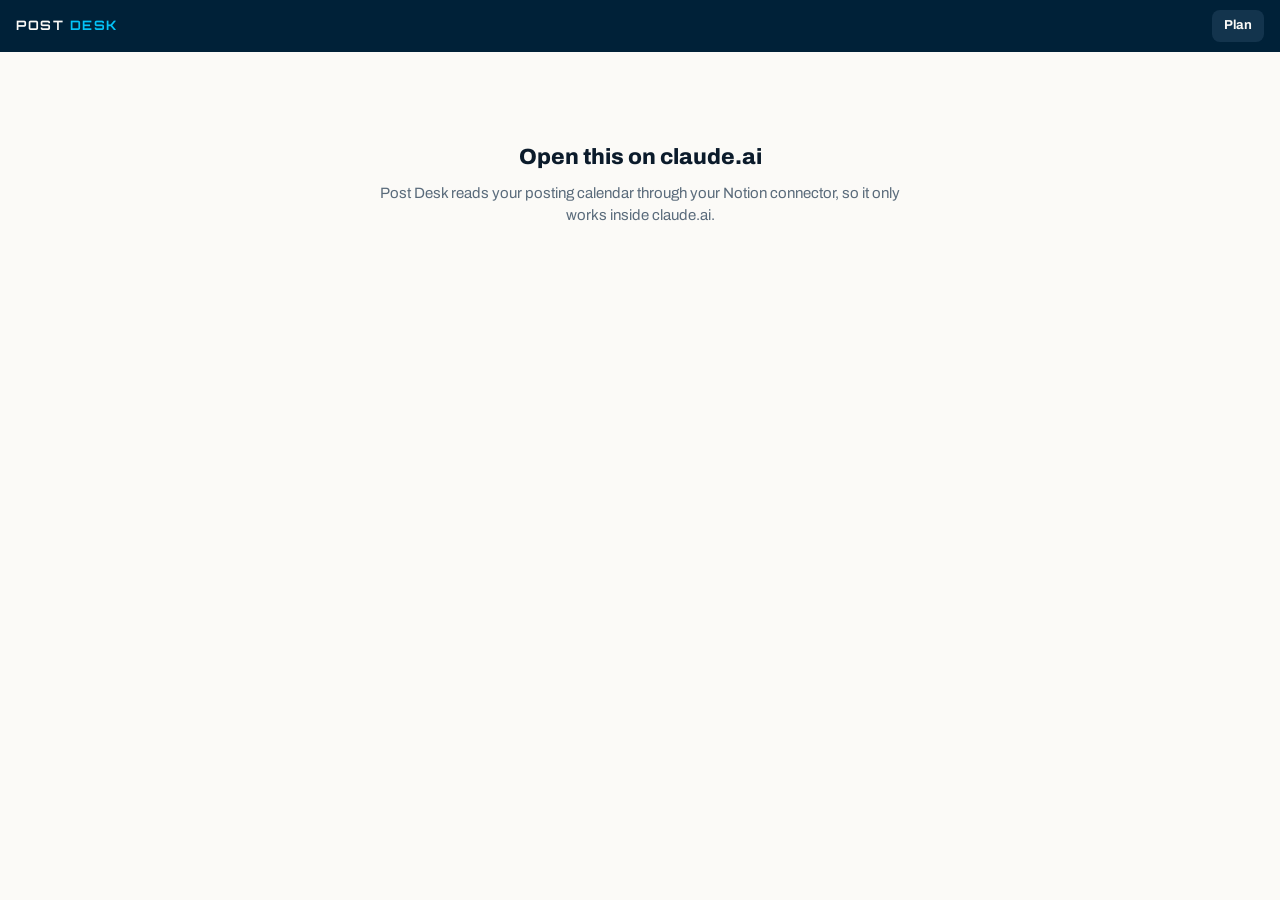
==== commit a747bfd6: "Post Desk: one calendar for both languages, a Plan view, the new photo Rihards, 3 Nov: merge the two" ====
--- a/post-desk/index.html
+++ b/post-desk/index.html
@@ -72,9 +72,8 @@
   .label { font: 600 10px/1 var(--mark); letter-spacing: .14em; text-transform: uppercase; color: var(--muted); }
 
   /* Creative */
-  .media { margin: 0; border-radius: 10px; overflow: hidden; background: var(--navy); aspect-ratio: 4 / 5; max-width: 100%; display: grid; place-items: center; }
-  .media img, .media video { width: 100%; height: 100%; object-fit: cover; display: block; }
-  .media.square { aspect-ratio: 1 / 1; }
+  .media { margin: 0; border-radius: 10px; overflow: hidden; background: var(--navy); aspect-ratio: 1 / 1; max-width: 100%; display: grid; place-items: center; }
+  .media img, .media video { width: 100%; height: 100%; object-fit: contain; display: block; }
   .media .fallback { color: var(--navy-muted); padding: 24px; text-align: center; display: grid; gap: 8px; }
   .media .fallback b { color: var(--on-navy); }
   .links { display: flex; flex-wrap: wrap; gap: 6px 14px; font-size: 13px; }
@@ -97,7 +96,7 @@
   .text { white-space: pre-wrap; overflow-wrap: anywhere; font-size: 14px; line-height: 1.45; margin: 0; }
   .more { border: 0; background: none; padding: 0; color: var(--muted); font-weight: 600; }
   .pmedia { border-radius: 8px; overflow: hidden; background: var(--navy); max-width: 100%; }
-  .pmedia img, .pmedia video { display: block; width: 100%; max-height: 420px; object-fit: cover; }
+  .pmedia img, .pmedia video { display: block; width: 100%; aspect-ratio: 1 / 1; object-fit: contain; }  /* every creative is square: never crop it */
   .doc-cap { font-size: 12px; color: var(--muted); padding: 6px 2px 0; }
   .comment { display: flex; gap: 8px; border-top: 1px solid var(--line); padding-top: 10px; }
   .bubble { background: var(--wait-bg); border-radius: 0 10px 10px 10px; padding: 8px 10px; min-width: 0; }
@@ -146,6 +145,32 @@
   .editor .over { color: var(--bad); }
   .editor .pair { display: grid; grid-template-columns: 1.4fr 1fr; gap: 8px; }
 
+  /* Plan: every post by date, where dates change and neighbours swap (3 Nov 2026) */
+  .barbtn { border: 0; border-radius: 8px; padding: 6px 12px; background: var(--navy-soft); color: var(--on-navy); font-size: 13px; font-weight: 700; white-space: nowrap; }
+  .barbtn[aria-pressed="true"] { background: var(--cyan); color: #002138; }
+  .plan { max-width: 860px; margin: 0 auto; display: grid; gap: 12px; }
+  .plan h2 { font: 800 22px/1.2 var(--display); margin: 0; }
+  .plan ol { list-style: none; margin: 0; padding: 0; display: grid; gap: 6px; }
+  .prow { display: grid; grid-template-columns: auto auto minmax(0, 1fr) auto; gap: 10px; align-items: center; background: var(--surface); border: 1px solid var(--line); border-radius: 10px; padding: 8px 10px; }
+  .prow.clash { border-color: var(--bad); }
+  .prow .arrows { display: grid; grid-auto-flow: column; gap: 4px; }
+  .prow .arrows button { border: 1px solid var(--line); background: var(--bg); border-radius: 6px; width: 32px; height: 32px; font-size: 14px; }
+  .prow input[type="date"] { font: inherit; font-size: 14px; border: 1px solid var(--line); border-radius: 8px; padding: 6px 8px; background: var(--bg); color: var(--ink); }
+  .prow .what { min-width: 0; display: grid; gap: 2px; }
+  .prow .what b { font-size: 14px; overflow: hidden; text-overflow: ellipsis; white-space: nowrap; }
+  .prow .what small { color: var(--muted); font-size: 12px; }
+  .prow .warn { color: var(--warn); }
+  .tag { display: inline-block; border-radius: 6px; padding: 1px 6px; font-size: 11px; font-weight: 700; background: var(--wait-bg); color: var(--muted); margin-right: 4px; }
+  .tag.lv { background: #fff3c4; color: #6b4d00; }
+  @media (prefers-color-scheme: dark) { :root:not([data-theme="light"]) .tag.lv { background: #3d330c; color: #ffd76a; } }
+  :root[data-theme="dark"] .tag.lv { background: #3d330c; color: #ffd76a; }
+  @media (max-width: 720px) {
+    .prow { grid-template-columns: auto minmax(0, 1fr); }
+    .prow .arrows { grid-row: span 2; grid-auto-flow: row; }
+    .prow .open { justify-self: start; }
+  }
+  .ig .pmedia { border-radius: 0; margin: 0 -14px; }
+
   .dock { display: none; }
   .toast { position: fixed; left: 50%; transform: translateX(-50%); bottom: calc(18px + env(safe-area-inset-bottom, 0px)); background: var(--navy); color: var(--on-navy); padding: 10px 16px; border-radius: 10px; font-size: 14px; z-index: 20; box-shadow: 0 6px 24px rgba(0,0,0,.25); max-width: calc(100% - 32px); }
 
@@ -174,6 +199,7 @@
     <span class="brand">Post <span>Desk</span></span>
     <nav class="chips" id="chips" aria-label="Posts in the queue"></nav>
     <span class="count" id="count"></span>
+    <button type="button" class="barbtn" id="plan-toggle" aria-pressed="false">Plan</button>
   </div>
 </header>
 
@@ -181,6 +207,12 @@
   <section class="state" id="state">
     <h2>Loading your calendar from Notion</h2>
     <p>The queue, the copy and the slides for every post that hasn't gone out yet.</p>
+  </section>
+
+  <section class="plan" id="plan" hidden>
+    <h2>Plan</h2>
+    <p class="hint">Every post that hasn't gone out, by date. Change a date, or use ↑ ↓ to swap a post's day with its neighbour. The name follows the date, and an approval stays.</p>
+    <ol id="plan-list"></ol>
   </section>
 
   <section class="desk" id="desk" hidden>
@@ -198,6 +230,7 @@
           <button type="button" data-p="facebook">Facebook</button>
           <button type="button" data-p="x">X</button>
           <button type="button" data-p="threads">Threads</button>
+          <button type="button" data-p="instagram">Instagram</button>
         </div>
         <div class="seg" id="langs" role="group" aria-label="Language">
           <button type="button" data-l="en">EN</button>
@@ -269,7 +302,9 @@
   };
 
   // edit: the open editor, { url, lang, post, comment }, or null.
-  const S = { mcp: null, rows: [], queue: [], url: null, pages: {}, platform: store.get("desk.platform") || "linkedin", lang: "en", expanded: false, busy: false, loaded: false, edit: null };
+  const S = { mcp: null, rows: [], queue: [], url: null, pages: {}, platform: store.get("desk.platform") || "linkedin", lang: "en", expanded: false, busy: false, loaded: false, edit: null, view: "desk" };
+  // English goes to Rihards's own accounts, Latvian to the Mārketinga Skola page and Instagram.
+  const PLATFORMS = { en: ["linkedin", "facebook", "x", "threads"], lv: ["facebook", "instagram"] };
 
   function rigaNow() {
     const p = Object.fromEntries(new Intl.DateTimeFormat("en-CA", { timeZone: "Europe/Riga", year: "numeric", month: "2-digit", day: "2-digit", hour: "2-digit", hourCycle: "h23" })
@@ -303,7 +338,7 @@
 
   // ---- page-level states -------------------------------------------------
   function showState(title, text, button) {
-    $("desk").hidden = true; $("dock").hidden = true;
+    $("desk").hidden = true; $("dock").hidden = true; $("plan").hidden = true;
     const s = $("state"); s.hidden = false; s.replaceChildren(el("h2", { text: title }), el("p", { text }));
     if (button) s.append(el("button", { class: "primary", type: "button", onclick: button.run, text: button.label }));
   }
@@ -348,7 +383,7 @@
     }
     if (!cur()) S.url = firstToReview();
     $("feed-hint").textContent = "";
-    render(true);
+    if (S.view === "plan") renderPlan(); else render(true);
   }
 
   function rebuild() { S.queue = D.toQueue(S.rows, today()); }
@@ -400,23 +435,36 @@
     tool_error: "Notion refused the change. Open the row in Notion to check it.",
   };
 
-  async function write(properties, done) {
-    const r = cur();
-    if (!r || S.busy) return;
-    S.busy = true; renderActions();
+  // Resolves true when Notion confirmed. `r` defaults to the post on screen; the plan passes its own rows.
+  async function write(properties, done, r = cur(), keepBusy) {
+    if (!r || (S.busy && !keepBusy)) return false;
+    S.busy = true; renderActions(); if (S.view === "plan") renderPlan();
+    let ok = false;
     try {
       await S.mcp.callTool(NOTION, "notion-update-page", { page_id: r.url, command: "update_properties", properties }, { cache: false });
       Object.assign(r.raw, properties);
       rebuild();
-      done(r);
+      ok = true;
+      if (done) done(r);
     } catch (e) {
       toast(WRITE_FIX[e && e.code] || "Notion didn't confirm the change. Reloading the calendar to see what was saved.");
     } finally {
-      S.busy = false;
-      S.mcp.invalidate(NOTION, "notion-query-data-sources").catch(() => {});
-      render();
-    }
-  }
+      if (!keepBusy) {
+        S.busy = false;
+        S.mcp.invalidate(NOTION, "notion-query-data-sources").catch(() => {});
+        if (S.view === "plan") renderPlan(); else render();
+      }
+    }
+    return ok;
+  }
+
+  // A new date, and the "B1 · Thu 29 Oct ·" part of the name with it.
+  const dateProps = (r, iso) => {
+    const props = { "date:Date:start": iso, "date:Date:is_datetime": 0 };
+    const renamed = D.renameForDate(r.name, iso);
+    if (renamed !== r.name) props.Name = renamed;
+    return props;
+  };
 
   // ---- editing the copy ------------------------------------------------------
   // The editor writes the Notion row's own sections (FINAL POST / FIRST COMMENT, or their LV twins) with a
@@ -495,10 +543,15 @@
 
   function approve(yes) {
     if (S.edit) { toast("Save or cancel your edit first, then approve."); return; }
-    write({ Approved: yes ? "__YES__" : "__NO__" }, (r) => {
+    const r0 = cur();
+    if (!r0) return;
+    write({ [D.approvalProp(r0)]: yes ? "__YES__" : "__NO__" }, (r) => {
       if (!yes) { toast(`Approval taken back. ${D.shortName(r.name)} won't go out.`); return; }
-      const when = r.date < today() ? `at the next run, ${D.fmtDate(D.nextRun(rigaNow()))}` : `on ${D.fmtDate(r.date)}`;
-      toast(`Approved. ${D.shortName(r.name)} goes out ${when}.`);
+      if (r.ms) toast(`Approved for ${D.fmtDate(r.date)}. Mārketinga Skola posts go out by hand until the Latvian publisher exists.`);
+      else {
+        const when = r.date < today() ? `at the next run, ${D.fmtDate(D.nextRun(rigaNow()))}` : `on ${D.fmtDate(r.date)}`;
+        toast(`Approved. ${D.shortName(r.name)} goes out ${when}.`);
+      }
       const next = nextToReview(r.url);
       if (next !== r.url) setTimeout(() => go(next), 900);
     });
@@ -508,10 +561,64 @@
     const r = cur();
     const iso = $("move-date").value;
     if (!r || !iso || iso === r.date) return;
-    const props = { "date:Date:start": iso, "date:Date:is_datetime": 0 };
-    const renamed = D.renameForDate(r.name, iso);
-    if (renamed !== r.name) props.Name = renamed;
-    write(props, (row) => toast(`${D.shortName(row.name)} moved to ${D.fmtDate(iso)}.`));
+    write(dateProps(r, iso), (row) => toast(`${D.shortName(row.name)} moved to ${D.fmtDate(iso)}.`));
+  }
+
+  // ---- the plan: dates and order ---------------------------------------------
+  const byUrl = (url) => S.queue.find((x) => x.url === url);
+
+  function setDate(url, iso) {
+    const r = byUrl(url);
+    if (!r || !iso || iso === r.date) return;
+    write(dateProps(r, iso), (row) => toast(`${D.shortName(row.name)} moved to ${D.fmtDate(iso)}.`), r);
+  }
+
+  // Two posts trade days: one write each, the second only once Notion confirmed the first.
+  async function swapDates(urlA, urlB) {
+    const a = byUrl(urlA), b = byUrl(urlB);
+    if (!a || !b || S.busy || a.date === b.date) return;
+    const da = a.date, db = b.date;
+    const ok = await write(dateProps(a, db), null, a, true);
+    const b2 = ok && byUrl(urlB);
+    if (b2) await write(dateProps(b2, da), null, b2, true);
+    S.busy = false;
+    S.mcp.invalidate(NOTION, "notion-query-data-sources").catch(() => {});
+    if (b2) toast(`${D.shortName(byUrl(urlA).name)} is now ${D.fmtDate(db)}, ${D.shortName(byUrl(urlB).name)} ${D.fmtDate(da)}.`);
+    renderPlan();
+  }
+
+  function renderPlan() {
+    $("state").hidden = true; $("desk").hidden = true; $("dock").hidden = true; $("plan").hidden = false;
+    renderChips();
+    const q = S.queue;
+    $("plan-list").replaceChildren(...q.map((r, i) => {
+      const prev = q[i - 1], next = q[i + 1];
+      const sunday = r.date && D.weekday(r.date) === 0;
+      const langs = r.ms ? [el("span", { class: "tag lv", text: "MS · LV only" })]
+        : [el("span", { class: "tag", text: "EN" }), el("span", { class: "tag lv", text: "+ LV" })];
+      return el("li", { class: "prow" + (r.clash.length ? " clash" : "") },
+        el("div", { class: "arrows" },
+          el("button", { type: "button", title: "Swap with the post above", "aria-label": "Earlier", text: "↑", disabled: S.busy || !prev || prev.date === r.date,
+            onclick: () => swapDates(r.url, prev.url) }),
+          el("button", { type: "button", title: "Swap with the post below", "aria-label": "Later", text: "↓", disabled: S.busy || !next || next.date === r.date,
+            onclick: () => swapDates(r.url, next.url) })),
+        el("input", { type: "date", value: r.date || "", "aria-label": `Date for ${D.shortName(r.name)}`, disabled: S.busy, onchange: (e) => setDate(r.url, e.target.value) }),
+        el("div", { class: "what" },
+          el("b", { text: D.longName(r.name) }),
+          el("small", {}, ...langs, el("span", { class: "dot " + r.status, style: "display:inline-block;margin:0 4px 0 2px" }), STATUS_TEXT[r.status] || r.status,
+            r.clash.length ? el("span", { class: "warn", text: ` · same day as ${r.clash.join(", ")}` }) : null,
+            sunday ? el("span", { class: "warn", text: " · Sunday, nothing runs" }) : null)),
+        el("button", { type: "button", class: "secondary open", text: "Open", onclick: () => { showView("desk"); go(r.url); } }));
+    }));
+  }
+
+  function showView(v) {
+    if (v !== "desk" && !leaveEdit()) return;
+    S.view = v;
+    $("plan-toggle").setAttribute("aria-pressed", v === "plan" ? "true" : "false");
+    $("plan").hidden = v !== "plan";
+    if (!S.queue.length) return;
+    if (v === "plan") renderPlan(); else render(true);
   }
 
   // ---- rendering -----------------------------------------------------------
@@ -529,7 +636,7 @@
     $("chips").replaceChildren(...S.queue.map((r) =>
       el("button", { type: "button", class: "chip" + (r.clash.length ? " clash" : ""), "data-url": r.url, "aria-current": r.url === S.url ? "true" : "false",
         title: `${D.fmtDate(r.date)} · ${D.longName(r.name)} · ${r.status}`, onclick: () => go(r.url) },
-        el("span", { class: "dot " + r.status }), `${D.fmtDate(r.date)} · ${D.shortName(r.name)}`)));
+        el("span", { class: "dot " + r.status }), `${D.fmtDate(r.date)} · ${r.ms ? "MS " : ""}${D.shortName(r.name)}`)));
   }
 
   const BAND = (n) => (n >= 80 ? "strong" : n >= 60 ? "good" : n >= 45 ? "weak" : "poor");
@@ -538,7 +645,10 @@
   function render(enter) {
     const r = cur();
     if (!r) return;
-    $("state").hidden = true; $("desk").hidden = false; $("dock").hidden = false;
+    if (S.view === "plan") { renderPlan(); return; }
+    $("state").hidden = true; $("plan").hidden = true; $("desk").hidden = false; $("dock").hidden = false;
+    if (r.ms && S.lang !== "lv") S.lang = "lv";   // a Mārketinga Skola post has no English
+    if (!PLATFORMS[S.lang].includes(S.platform)) S.platform = PLATFORMS[S.lang][0];
     const desk = $("desk");
     if (enter) { desk.classList.remove("enter"); void desk.offsetWidth; desk.classList.add("enter"); }
     renderChips();
@@ -554,7 +664,8 @@
     const slot = D.slotFrom(r.notes);
     const kw = pg && D.keywordFrom(S.lang === "lv" ? pg.postLv : pg.post);
     const facts = [
-      ["Goes out", r.date ? `${D.fmtDate(r.date)}${slot ? ", " + slot : ""}` : "No date set"],
+      ["Goes out", r.date ? `${D.fmtDate(r.date)}${slot && !r.ms ? ", " + slot : ""}` : "No date set"],
+      ["Goes to", S.lang === "lv" ? "Mārketinga Skola: Facebook page, Instagram" : "Your LinkedIn, then X and Threads"],
       ["Jev", r.jev != null ? el("span", {}, el("span", { class: "num", text: String(r.jev) }), ` · ${BAND(r.jev)}`) : "Not scored yet"],
       kw ? ["Keyword", kw] : null,
       ["Type", r.dayType === "Lead Magnet" ? "Lead magnet post" : r.dayType === "Free Value" ? "Opinion / free value" : r.dayType || "Post"],
@@ -567,7 +678,8 @@
     if (r.status === "missed") alerts.push(["warn", `This date has passed. Approve it now and it goes out at the next run, ${D.fmtDate(D.nextRun(now))} morning. Or move it to a new day first.`]);
     if (r.clash.length) alerts.push(["bad", `${D.fmtDate(r.date)} also has ${r.clash.join(" and ")}. If both are approved, both go out that morning.`]);
     if (r.date && D.weekday(r.date) === 0) alerts.push(["warn", "Nothing runs on Sundays, so this won't go out. Move it to another day."]);
-    if (r.status === "approved" && r.date >= now.iso) alerts.push(["ok", `The 08:00 run on ${D.fmtDate(r.date)} checks it with Jev and hands it to Zernio.`]);
+    if (r.ms) alerts.push(["warn", "Mārketinga Skola post, Latvian only. There is no Latvian publisher yet, so on its day it goes out by hand: the slides and text are below."]);
+    else if (r.status === "approved" && r.date >= now.iso) alerts.push(["ok", `The 08:00 run on ${D.fmtDate(r.date)} checks it with Jev and hands it to Zernio.`]);
     if (page && page.error) alerts.push(["bad", "Couldn't load this post's text from Notion. Open it in Notion to read it."]);
     $("alerts").replaceChildren(...alerts.map(([k, t]) => el("div", { class: "alert " + k, text: t })));
 
@@ -598,19 +710,22 @@
   function creative(pg) {
     if (!pg) return null;
     if (S.lang === "lv" && (pg.carouselLv || pg.videoLv)) return { carousel: pg.carouselLv, video: pg.videoLv, lv: true, slides: pg.slidesLv };
+    // A story or single image: no PDF, no video, just its first slide image.
+    const img = S.lang === "lv" && pg.slidesLv.find((u) => D.slidePath(u));
+    if (img) return { carousel: "", video: "", image: img, lv: true, slides: pg.slidesLv };
     return { carousel: pg.carousel, video: pg.video, lv: false, slides: [] };
   }
 
   function mediaNode(pg, compact) {
     pg = creative(pg);
     if (!pg) return null;
-    const v = D.videoPath(pg.video), c = D.coverPath(pg.carousel);
+    const v = D.videoPath(pg.video), c = D.coverPath(pg.carousel) || D.slidePath(pg.image);
     if (v) return el("video", { src: v, controls: true, playsinline: true, muted: true, preload: "metadata", poster: c || null, onerror: (e) => e.target.replaceWith(fallback(pg)) });
-    if (c) return el("img", { src: c, alt: `First slide of the carousel`, loading: compact ? "lazy" : null, onerror: (e) => e.target.replaceWith(fallback(pg)) });
+    if (c) return el("img", { src: c, alt: pg.image ? "The story image" : "First slide of the carousel", loading: compact ? "lazy" : null, onerror: (e) => e.target.replaceWith(fallback(pg)) });
     return null;
   }
   function fallback(pg) {
-    const href = pg.video || pg.carousel;
+    const href = pg.video || pg.carousel || pg.image;
     return el("div", { class: "fallback" }, el("b", { text: "No preview stored with this page" }),
       href ? el("a", { href, target: "_blank", rel: "noopener", text: "Open the file ↗" }) : "This post has no carousel or video.");
   }
@@ -619,10 +734,9 @@
     const fig = $("media");
     const node = mediaNode(page);
     const pg = creative(page);
-    fig.className = "media" + (pg && !pg.video ? " square" : "");
-    fig.replaceChildren(node || el("div", { class: "fallback" }, el("b", { text: pg ? "No carousel or video" : "Loading…" }), pg ? "This one goes out as text only." : ""));
+        fig.replaceChildren(node || el("div", { class: "fallback" }, el("b", { text: pg ? "No carousel or video" : "Loading…" }), pg ? "This one goes out as text only." : ""));
     const lv = pg && pg.lv ? "Latvian " : "";
-    $("media-label").textContent = pg && pg.video ? `${lv}video · goes out instead of the slides` : pg && pg.carousel ? `${lv}carousel · slide 1` : "Creative";
+    $("media-label").textContent = pg && pg.video ? `${lv}video · goes out instead of the slides` : pg && pg.carousel ? `${lv}carousel · slide 1` : pg && pg.image ? `${lv}story` : "Creative";
     if (pg && S.lang === "lv" && !pg.lv && (pg.video || pg.carousel)) $("media-label").textContent += " · English, no Latvian version yet";
     const links = [];
     if (pg && pg.carousel) links.push(el("a", { href: pg.carousel, target: "_blank", rel: "noopener", text: "All slides (PDF) ↗" }));
@@ -631,9 +745,12 @@
     $("media-links").replaceChildren(...links);
   }
 
+  // The account the post appears under: Rihards in English, the Mārketinga Skola page in Latvian.
+  const author = () => (S.lang === "lv" ? { name: "Mārketinga Skola", mark: "MS" } : { name: "Rihards Zeila", mark: "RZ" });
   function who(r, slot) {
-    return el("div", { class: "who" }, el("span", { class: "avatar", text: "RZ" }),
-      el("div", {}, el("b", { text: "Rihards Zeila" }), el("small", { text: `${D.fmtDate(r.date)}${slot ? " · " + slot : ""}` })));
+    const a = author();
+    return el("div", { class: "who" }, el("span", { class: "avatar", text: a.mark }),
+      el("div", {}, el("b", { text: a.name }), el("small", { text: `${D.fmtDate(r.date)}${slot && S.lang === "en" ? " · " + slot : ""}` })));
   }
 
   function foldedText(text, f, moreLabel) {
@@ -644,8 +761,14 @@
   }
 
   function renderPreview(r, pg, page) {
-    for (const b of $("platforms").children) b.setAttribute("aria-pressed", b.dataset.p === S.platform ? "true" : "false");
-    for (const b of $("langs").children) b.setAttribute("aria-pressed", b.dataset.l === S.lang ? "true" : "false");
+    for (const b of $("platforms").children) {
+      b.hidden = !PLATFORMS[S.lang].includes(b.dataset.p);
+      b.setAttribute("aria-pressed", b.dataset.p === S.platform ? "true" : "false");
+    }
+    for (const b of $("langs").children) {
+      b.setAttribute("aria-pressed", b.dataset.l === S.lang ? "true" : "false");
+      b.disabled = r.ms && b.dataset.l === "en";
+    }
     const feed = $("feed");
     const slot = D.slotFrom(r.notes);
     if (!pg) {
@@ -666,16 +789,25 @@
     }
     const media = () => { const m = mediaNode(pg, true); return m ? el("div", { class: "pmedia" }, m) : null; };
     let nodes = [], hint = "";
-
-    if (S.platform === "linkedin" || S.platform === "facebook") {
+    const a = author();
+
+    if (S.platform === "instagram") {
+      // Instagram: the picture first, then the caption cut after about 125 characters.
+      const f = D.fold(post, 125, 2);
+      nodes.push(el("article", { class: "post ig" }, who(r, ""), media(), foldedText(post, f, "more"),
+        comment ? el("div", { class: "comment" }, el("span", { class: "avatar sm", text: a.mark }),
+          el("div", { class: "bubble" }, el("b", { text: `${a.name} · first comment` }), el("p", { text: comment }))) : null));
+      hint = "Instagram shows about two lines of the caption under the picture. Captions go up to 2,200 characters; links in them don't click.";
+    } else if (S.platform === "linkedin" || S.platform === "facebook") {
       const li = S.platform === "linkedin";
       const f = li ? D.linkedinFold(post) : D.facebookFold(post);
       const m = media();
       nodes.push(el("article", { class: "post" }, who(r, slot), foldedText(post, f, li ? "see more" : "See more"),
         m, m && !creative(pg).video && creative(pg).carousel && li ? el("div", { class: "doc-cap", text: "Document · swipe through the slides" }) : null,
-        comment ? el("div", { class: "comment" }, el("span", { class: "avatar sm", text: "RZ" }),
-          el("div", { class: "bubble" }, el("b", { text: "Rihards Zeila · first comment" }), el("p", { text: comment }))) : null));
+        comment ? el("div", { class: "comment" }, el("span", { class: "avatar sm", text: a.mark }),
+          el("div", { class: "bubble" }, el("b", { text: `${a.name} · first comment` }), el("p", { text: comment }))) : null));
       hint = li ? "The cut is about where LinkedIn's \"…see more\" falls on a laptop. On a phone it comes a little earlier."
+        : S.lang === "lv" ? "The Mārketinga Skola Facebook page. Posted by hand until the Latvian publisher exists."
         : "Zernio posts a copy to Facebook in the same slot, with the cover image (or the video).";
     } else {
       const max = S.platform === "x" ? 280 : 500;
@@ -692,6 +824,7 @@
   // ---- wiring --------------------------------------------------------------
   $("platforms").addEventListener("click", (e) => { const p = e.target.closest("button")?.dataset.p; if (p && leaveEdit()) { S.platform = p; S.expanded = false; store.set("desk.platform", p); render(); } });
   $("langs").addEventListener("click", (e) => { const l = e.target.closest("button")?.dataset.l; if (l && l !== S.lang && leaveEdit()) { S.lang = l; S.expanded = false; render(); } });
+  $("plan-toggle").onclick = () => showView(S.view === "plan" ? "desk" : "plan");
   $("edit-text").onclick = startEdit;
   $("editor").addEventListener("submit", saveEdit);
   $("ed-cancel").onclick = () => { S.edit = null; render(); };
